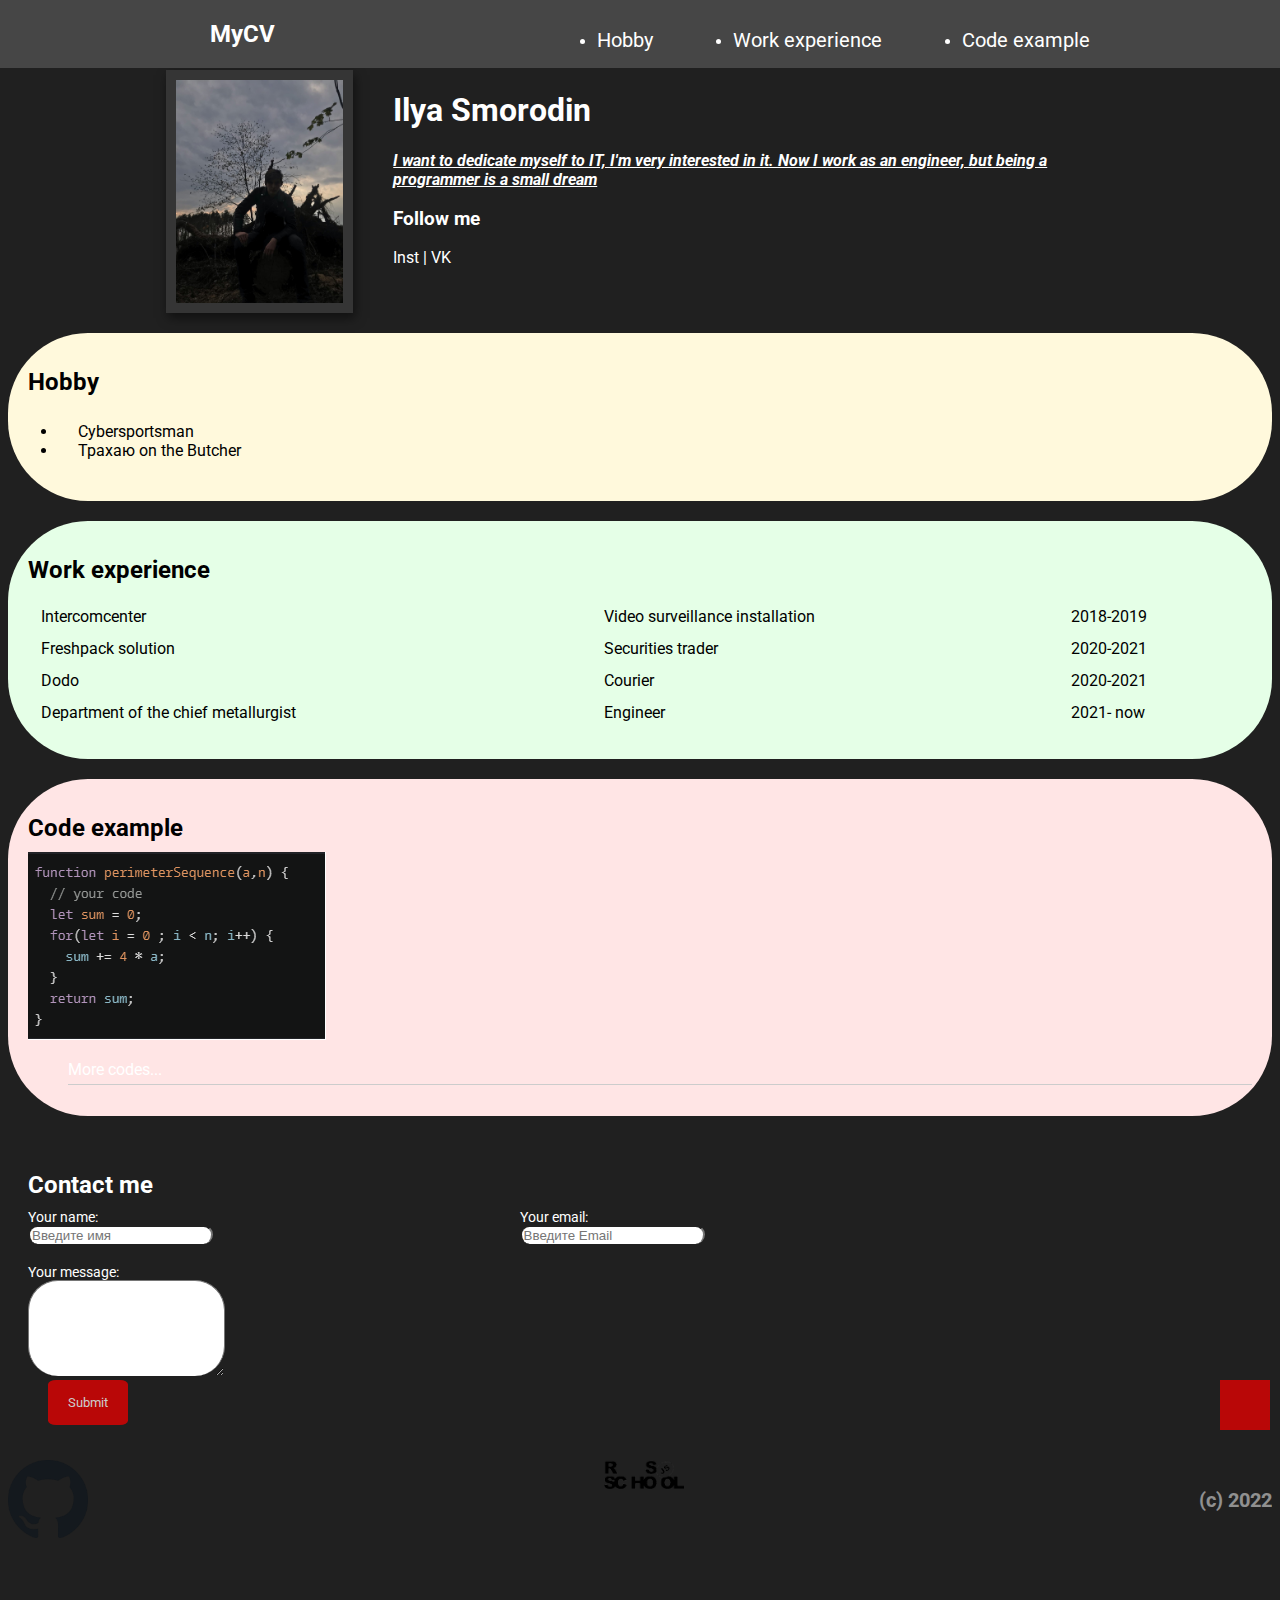
==== index.html @ ec7a01c9 "fix: edit cv files" ====
<!DOCTYPE html>
<html lang="en">

<head>
    <meta charset="UTF-8">
    <meta http-equiv="X-UA-Compatible" content="IE=edge">
    <meta name="viewport" content="width=device-width, initial-scale=1.0">
    <title>Ilya Smorodin CV</title>
    <link href="stylecv.css" rel="stylesheet" />
</head>

<body>
    <Header class="header">
        <div class="wrapper">
            <div class="header_wrapper">
                <div class="header_logo">
                    <h2 class="CV">MyCV</h2>
                </div>
                <nav class="nav">
                    <ul class="header_list">
                        <li class="header_items">
                            <a href="#" class="header_link">
                                Hobby
                            </a>
                        </li>
                        <li class="header_items">
                            <a href="#" class="header_link">
                                Work experience
                            </a>
                        </li>
                        <li class="header_items">
                            <a href="#" class="header_link">
                                Code example
                            </a>
                        </li>
                    </ul>
                </nav>
            </div>
        </div>
    </Header>
    <!-- <a href="https://vk.com/smorodinz">
    <img class="box1" src="pudgeCV.jpg"></img> -->
    <div class="contact">
        <div class="container">
            <div class="info">
                <img class="hero_box" src="FORCVjpg.jpg" alt="no signal,sorry" />
                <div class="info-text">
                    <h1>Ilya Smorodin</h1>
                    <p>I want to dedicate myself to IT, I'm very interested in it. Now I work as an engineer, but being
                        a programmer is a small dream</p>


                    <h3>Follow me </h3>

                    <a href="https://www.instagram.com/nepokolibimyi/" target="_blank">Inst</a>
                    |
                    <a href="https://vk.com/smorodinz" target="_blank">VK</a>

                </div>
            </div>
        </div>
    </div>
    <div class="card bg-yellow">
        <h2 class="name1">Hobby</h2>
        <ol class="list">
            <li>Cybersportsman</li>
            <li>Трахаю on the Butcher</li>
        </ol>
    </div>
    <div class="card bg-green">
        <h2 class="name1">Work experience</h2>
        <table class="table">
            <tr>
                <td>Intercomcenter</td>
                <td>Video surveillance installation</td>
                <td>2018-2019</td>
            </tr>
            <tr>
                <td>Freshpack solution</td>
                <td>Securities trader</td>
                <td>2020-2021</td>
            </tr>
            <tr>
                <td>Dodo</td>
                <td>Courier</td>
                <td>2020-2021</td>
            </tr>
            <tr>
                <td>Department of the chief metallurgist</td>
                <td>Engineer</td>
                <td>2021- now</td>
            </tr>
        </table>
    </div>
    <div class="card bg-red">
        <h2 class="name1">Code example</h2>
        <img class="code" src="CODE.png" alt="no signal,sorry" />
        <ul class="link-list">
            <a href="Kyrsi.html" target="_blank">
                <li><a href="Kyrsi.html" target="_blank">More codes...</a></li>
            </a>
            <!--<a href="Kyrsi.html" target="_blank">
            <li>Lesson 2</li>
        </a>-->
        </ul>
    </div>
    <div class="card">
        <h2>Contact me</h2>
        <form action="/">
            <div class="row">
                <div class="form-group">
                    <label for="name">Your name:</label>
                    <input TYPE="text" id="name" placeholder="Введите имя">
                </div>
                <div class="form-group">

                    <label for="Emale">Your email:</label>
                    <input TYPE="email" id="Emale" placeholder="Введите Email">
                </div>
            </div>
            <div class="form-group">
                <label for="text">Your message:</label>

                <textarea id="text" rows="5"></textarea>
            </div>
            <div class="box1">
            </div>
            <input class="btn" type="submit">
        </form>
    </div>
    <footer class="footer">
        <div class="githublogo">
            <a href="https://github.com/Ilyasmorodin" target="_blank"> <img src="githublogo.png"
                    alt="no signal,sorry" /></a>
        </div>
        <div class="footerschool">
            <a href="https://app.rs.school/profile" target="_blank"><img src="rslogo.png" alt="no signal,sorry" /></a>
        </div>
        <div class="footer__year">
            <p>(c) 2022</p>
        </div>
    </footer>
    <div style="margin-bottom: 500px;">
    </div>
</body>

</html>
---- stylecv.css ----
@import url('https://fonts.googleapis.com/css2?family=Roboto&display=swap');

body {
    background-color: rgb(32, 32, 32);
    color: #ffffff;

    margin-top: 40px;
    font-size: 16px;
    font-weight: normal;
    font-family: 'Roboto', sans-serif;
    
}

a {
    color:#ffffff;
    text-decoration: none;
    
}

a:hover {
    text-decoration: underline ;
}

a:active {
    color: rgb(16, 40, 61);
}


/* .ava {
    width: 200px;
    border-radius: 30px;
} */



.info {

    display: flex;
    margin-bottom: 20px;
}

@media (max-widht: 700px) {
    .info{
        text-align: center;
        display: block;
    }
}


.info-text {
    color: rgb(255, 255, 255);
    margin-left: 40px;
}

.info-text h4 {
    margin-bottom: 10px;
}

.info p {
    color: rgb(255, 255, 255);
    margin: 0;
    font-style: italic;
    font-weight: bold;
    text-decoration: underline;

}
 

.container {
max-width: 75%;
margin: auto;
padding-top: 30px;
}


.bg-yellow {
    background: #fff9dc;
}

.bg-green {
    background: #e5ffe7;
}

.bg-red {
    background: #ffe5e5;
}

.name1{
    color: #000;
}

.card {
    padding: 15px 20px;
    margin-bottom: 20px;
    border-radius: 80px;
}

.card h2 {
    margin-bottom: 10px;
}
 .list {
     padding: 10px;
     list-style: disc;
 }
 
 .list li {
    margin-left: 20px;
    padding-left: 20px;
     color: #000000;
    
 }

 .table {
     padding: 10px;
     width: 100%;
 } 
 .table td {
     padding-bottom: 10px
     
 }

.table td:nth-child(1),
td:nth-child(2),td:nth-child(3) {
      color: #000;
}

.link-list {
    color: #000000;
    list-style: none;
}

a:visited {
    color: rgb(0, 0, 0);
}

.link-list li {
    color: #000000;
    margin-bottom: 10px;
    padding-bottom: 5px;
    border-bottom: 1px solid #ccc;
}

.contact h2 {
    text-align: center;
}

.form-group label {
    display: block;
    font-size: 14px;
    color: #ffffff;
}

.form-group input {

    border-bottom: 2px;
    border-radius: 20px;
   
}

.form-group textarea {

    border-bottom: 2px;
    border-radius: 30px;
    padding: 10px 10px 10px 10px;
}

.row {
    display: flex;
    margin-bottom: 20px;

}

.row > .form-group {
width: 40%;
margin-right: 2px;
}

.btn {
    background: #b90707;
    padding: 15px 20px;
    color: #ccc;
    border: none;
    font-family: inherit;
    cursor: pointer;
    margin-left: 20px;
    border-radius: 10%;
}

.btn:hover {
    opacity: 0.9;
}

.hero_box {
    width: 200px;
    justify-self: center;
    overflow: hidden;
    background-image: linear-gradient(to top, #ff9a9e 0%, #fecfef 99%, #fecfef 100%);
    border: 10px solid rgb(53, 53, 53);
    box-shadow: 2px 5px 10px rgba(0,0,0,0.5);

    animation: ava-animate 5s infinite alternate;
}

@keyframes ava-animate {
    0% {
        border-radius: 30% 70% 70% 30% / 30% 30% 70% 70%  ;
    }
    40% {
        border-radius: 79% 21% 70% 30% / 71% 66% 34% 29% ;
    }
    
    60% {
        border-radius: 48% 52% 18% 82% / 26% 66% 34% 74% ;
    }
    
    100% {
        border-radius: 11% 89% 18% 82% / 75% 12% 88% 25%  ;
    }
}

.pudge {

   width: 200px;
   border-radius: 30%;
   justify-self: center;

}
 .textpudge {
    text-align: center;
    display: block;
 }

 .box1 {
     position: fixed;
     right: 10px;
     width: 50px;
     height: 50px;
     background: #b90707;
 }
 

 /* ul {
    position: fixed;
    top: 0;
    width: 100%;
} */
.wrapper {
    max-width: 1060px;
    margin: 0 auto;
}

.header {
    background-color: #464646;
    position: fixed;
    top: 0;
    left: 0;
    width: 100%;
}

.header_wrapper {
    display: flex;
    flex-wrap: wrap;
    align-items: flex-end;
    justify-content: space-between;
}

.header_list {
    display: flex;
    flex-wrap: wrap;

}

.header_items {
margin-right: 80px;
}

.header_link {
    font-size: 20px;
    line-height: 24px;
    color: rgb(255, 255, 255);
    text-decoration: none;
}

.header_link:hover, .header_link:active {
    opacity: .75;
}

.CV {
    margin-left: 100px;
}

.footer {
    margin: 0px auto;
    display: flex;
    justify-content: space-between;
  }
  .footer a img {
    width: 80px;
  }
  .footer__school a img {
    width: 100px;
    height: 40px;
  }
  .footer__year {
    opacity: 0.5;
    font-size: 20px;
    line-height: 40px;
    font-weight: bold;
  }
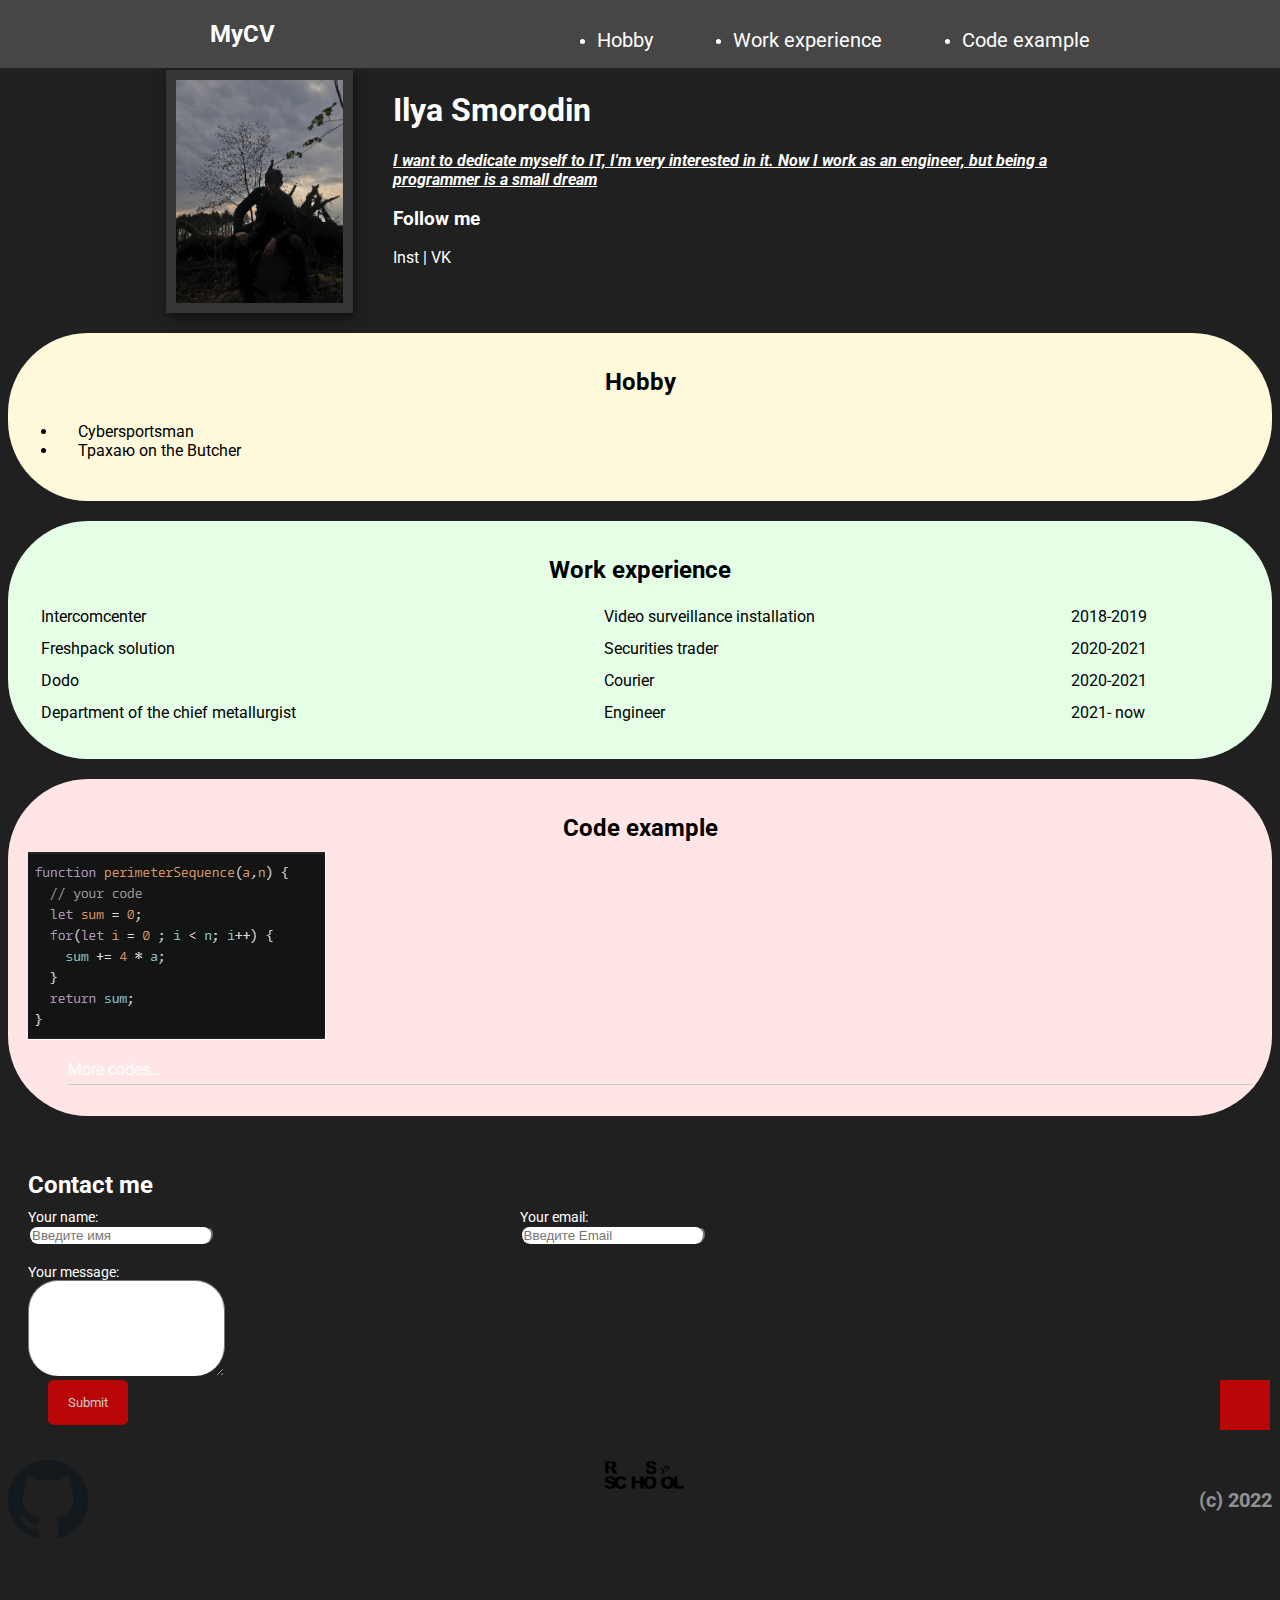
==== commit f28c49e5: "fix: edit cv files" ====
--- a/index.html
+++ b/index.html
@@ -96,7 +96,6 @@
         <h2 class="name1">Code example</h2>
         <img class="code" src="CODE.png" alt="no signal,sorry" />
         <ul class="link-list">
-            <a href="Kyrsi.html" target="_blank">
                 <li><a href="Kyrsi.html" target="_blank">More codes...</a></li>
             </a>
             <!--<a href="Kyrsi.html" target="_blank">
--- a/stylecv.css
+++ b/stylecv.css
@@ -87,6 +87,9 @@
 }
 
 .name1{
+    justify-content: center;
+    display: flex;
+    align-items: center;
     color: #000;
 }
 
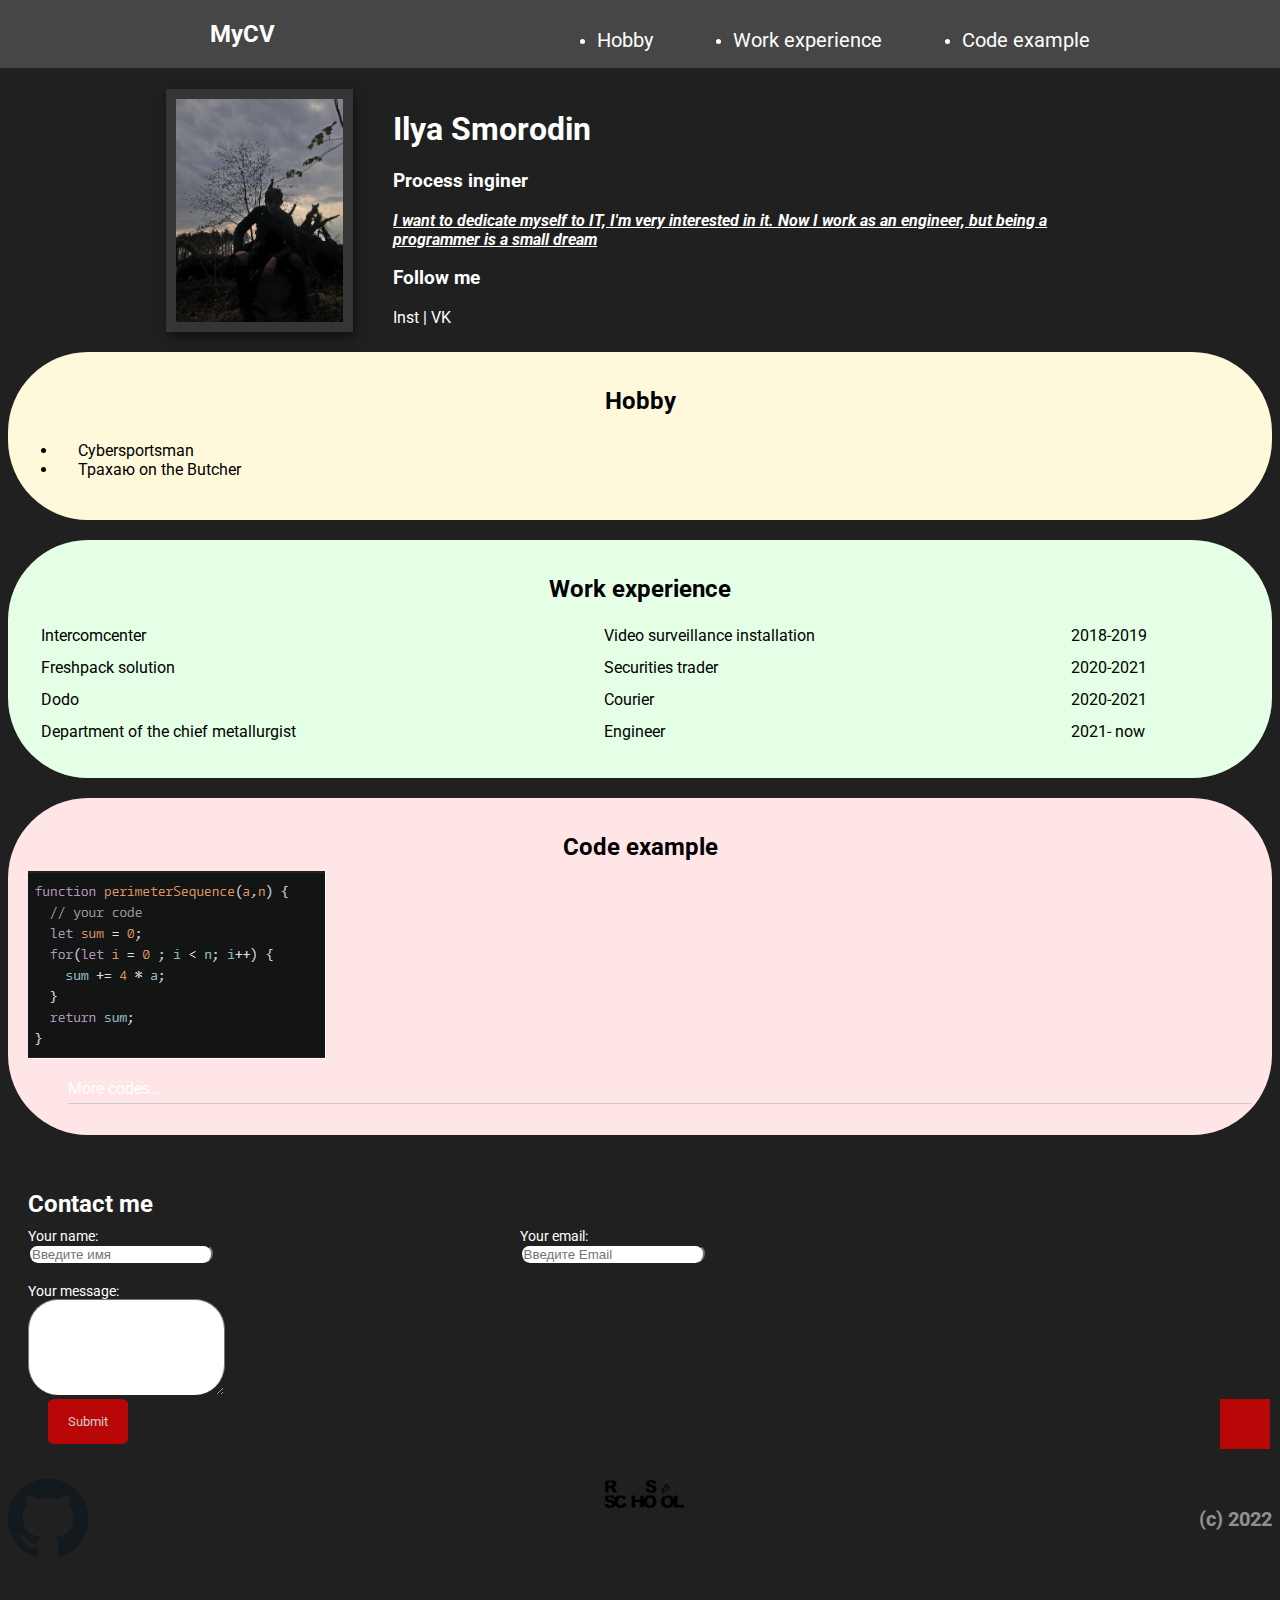
==== commit 296f0672: "fix: edit cv files" ====
--- a/index.html
+++ b/index.html
@@ -9,7 +9,7 @@
     <link href="stylecv.css" rel="stylesheet" />
 </head>
 
-<body>
+<>
     <Header class="header">
         <div class="wrapper">
             <div class="header_wrapper">
@@ -40,12 +40,14 @@
     </Header>
     <!-- <a href="https://vk.com/smorodinz">
     <img class="box1" src="pudgeCV.jpg"></img> -->
+<main>
     <div class="contact">
         <div class="container">
             <div class="info">
                 <img class="hero_box" src="FORCVjpg.jpg" alt="no signal,sorry" />
                 <div class="info-text">
                     <h1>Ilya Smorodin</h1>
+                    <h3>Process inginer</h3>
                     <p>I want to dedicate myself to IT, I'm very interested in it. Now I work as an engineer, but being
                         a programmer is a small dream</p>
 
@@ -97,7 +99,6 @@
         <img class="code" src="CODE.png" alt="no signal,sorry" />
         <ul class="link-list">
                 <li><a href="Kyrsi.html" target="_blank">More codes...</a></li>
-            </a>
             <!--<a href="Kyrsi.html" target="_blank">
             <li>Lesson 2</li>
         </a>-->
@@ -127,6 +128,7 @@
             <input class="btn" type="submit">
         </form>
     </div>
+</main>
     <footer class="footer">
         <div class="githublogo">
             <a href="https://github.com/Ilyasmorodin" target="_blank"> <img src="githublogo.png"
--- a/stylecv.css
+++ b/stylecv.css
@@ -134,7 +134,7 @@
 }
 
 a:visited {
-    color: rgb(0, 0, 0);
+    color: rgb(151, 151, 151);
 }
 
 .link-list li {
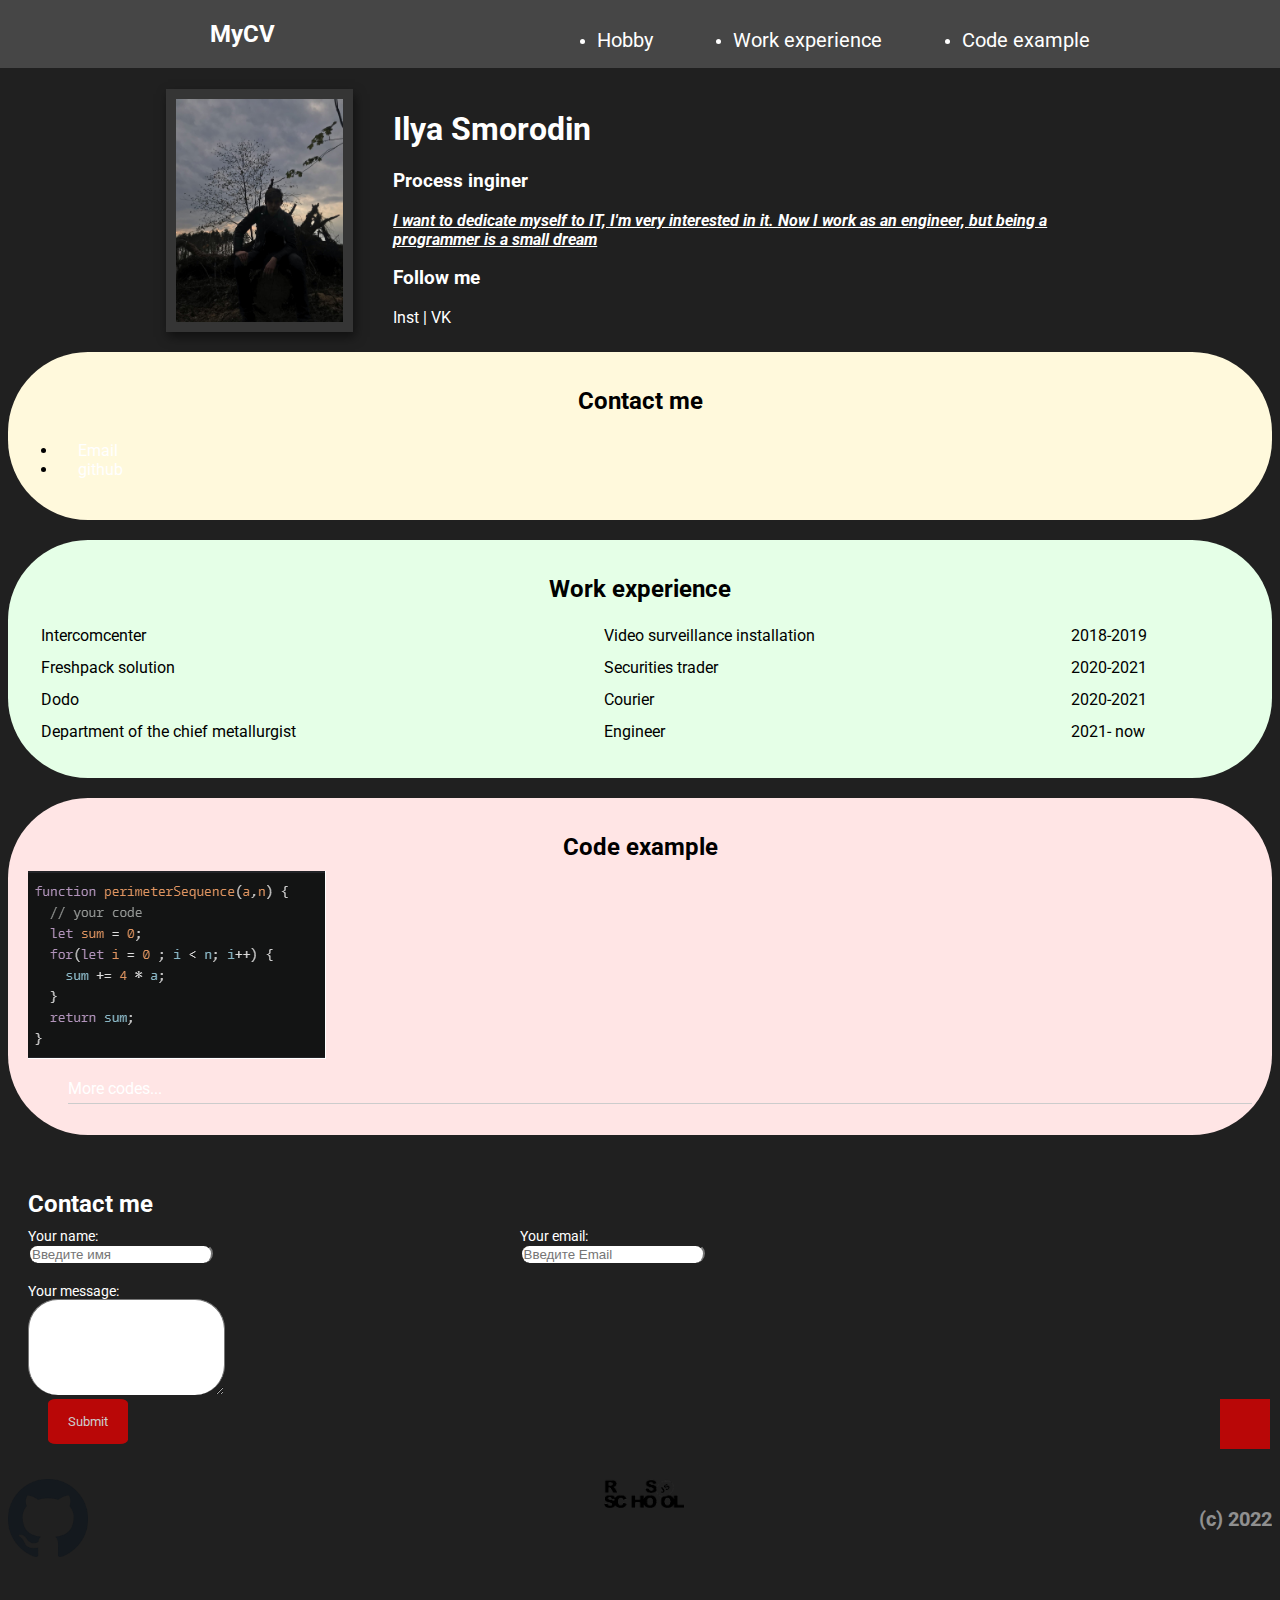
==== commit cd06b85f: "fix: edit cv files" ====
--- a/index.html
+++ b/index.html
@@ -63,10 +63,10 @@
         </div>
     </div>
     <div class="card bg-yellow">
-        <h2 class="name1">Hobby</h2>
+        <h2 class="name1">Contact me</h2>
         <ol class="list">
-            <li>Cybersportsman</li>
-            <li>Трахаю on the Butcher</li>
+            <li><a href="https://stavarsmorodinz@gmail.com" target="_blank">Email</a></li>
+            <li><a href="https://github.com/Ilyasmorodin" target="_blank">github</a></li>
         </ol>
     </div>
     <div class="card bg-green">
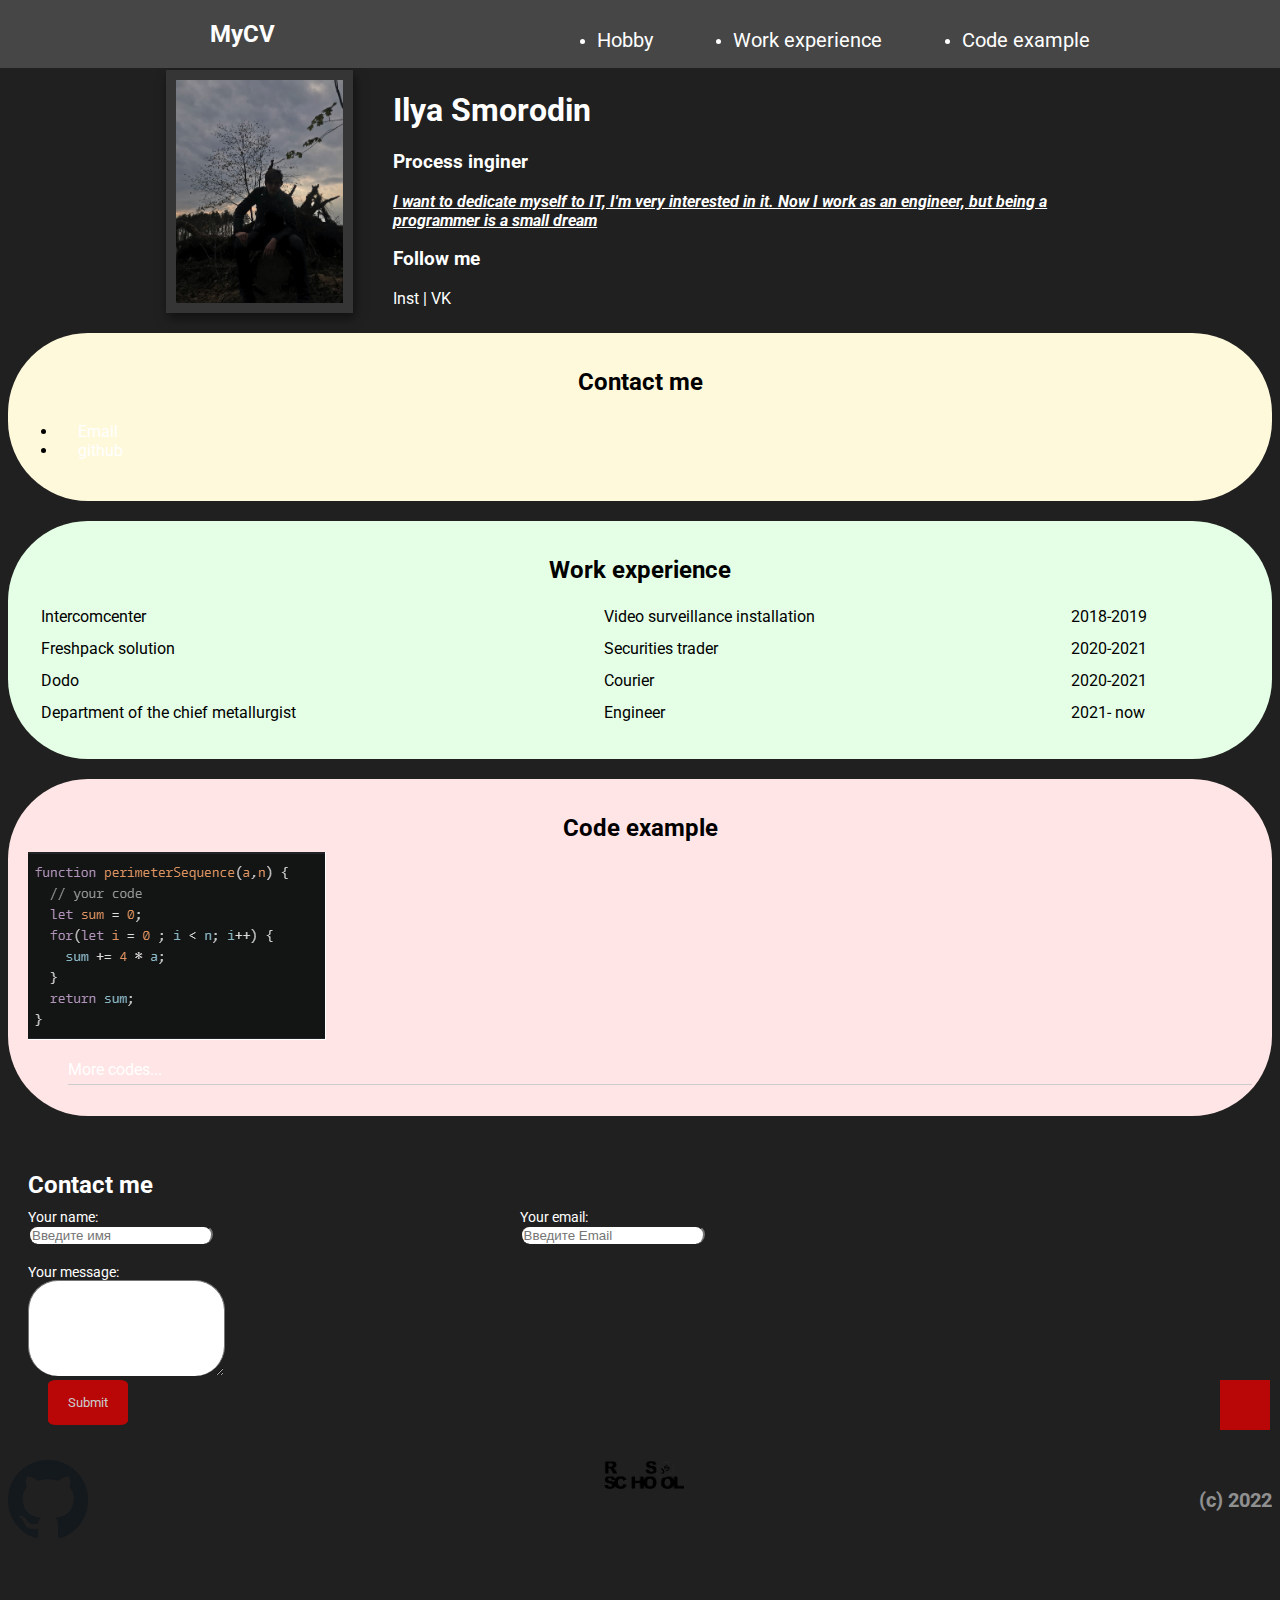
==== commit ee6324ca: "fix: edit cv files" ====
--- a/index.html
+++ b/index.html
@@ -8,8 +8,6 @@
     <title>Ilya Smorodin CV</title>
     <link href="stylecv.css" rel="stylesheet" />
 </head>
-
-<>
     <Header class="header">
         <div class="wrapper">
             <div class="header_wrapper">
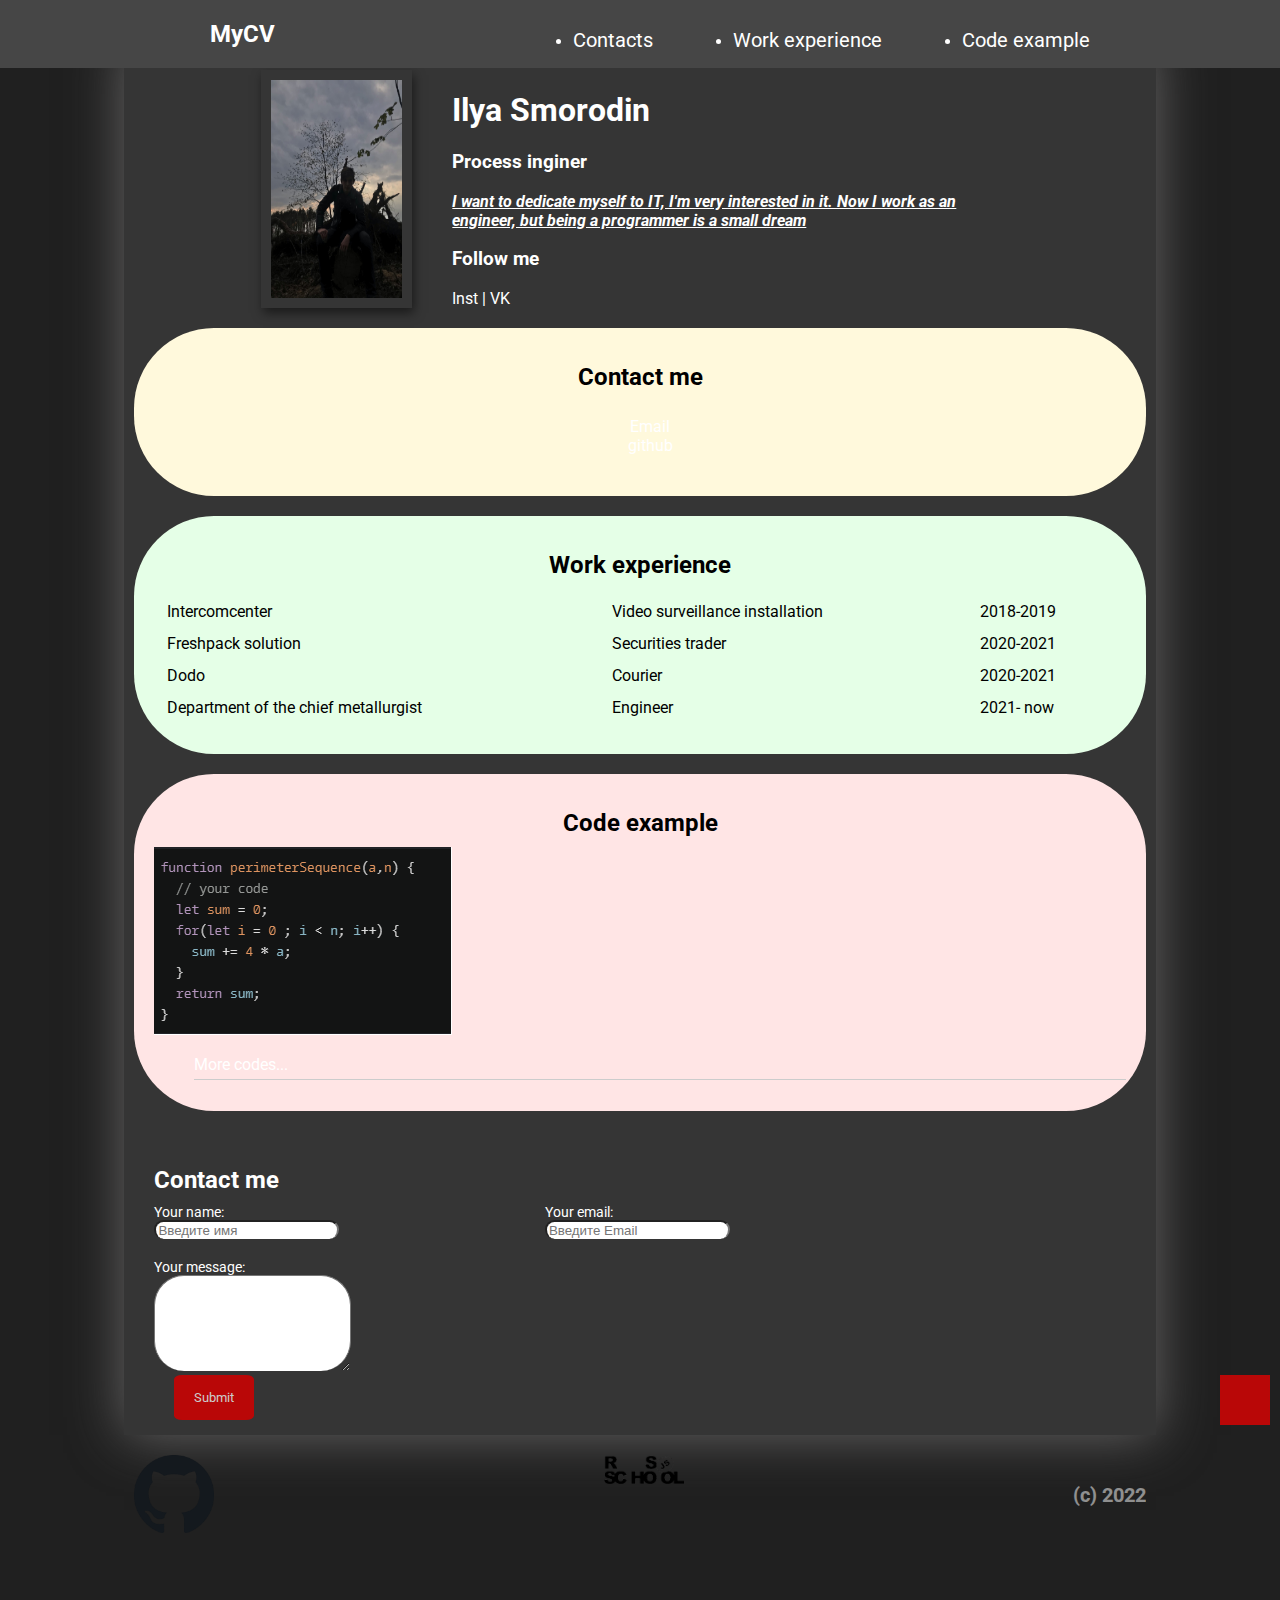
==== commit 6dd153f5: "fix: edit cv files" ====
--- a/index.html
+++ b/index.html
@@ -17,17 +17,17 @@
                 <nav class="nav">
                     <ul class="header_list">
                         <li class="header_items">
-                            <a href="#" class="header_link">
-                                Hobby
+                            <a href="#contacts" class="header_link">
+                                Contacts
                             </a>
                         </li>
                         <li class="header_items">
-                            <a href="#" class="header_link">
+                            <a href="#Work" class="header_link">
                                 Work experience
                             </a>
                         </li>
                         <li class="header_items">
-                            <a href="#" class="header_link">
+                            <a href="#Code" class="header_link">
                                 Code example
                             </a>
                         </li>
@@ -38,7 +38,7 @@
     </Header>
     <!-- <a href="https://vk.com/smorodinz">
     <img class="box1" src="pudgeCV.jpg"></img> -->
-<main>
+<main class="widht">
     <div class="contact">
         <div class="container">
             <div class="info">
@@ -60,14 +60,14 @@
             </div>
         </div>
     </div>
-    <div class="card bg-yellow">
+    <div class="card bg-yellow" id="contacts">
         <h2 class="name1">Contact me</h2>
         <ol class="list">
             <li><a href="https://stavarsmorodinz@gmail.com" target="_blank">Email</a></li>
             <li><a href="https://github.com/Ilyasmorodin" target="_blank">github</a></li>
         </ol>
     </div>
-    <div class="card bg-green">
+    <div class="card bg-green" id="Work">
         <h2 class="name1">Work experience</h2>
         <table class="table">
             <tr>
@@ -92,7 +92,7 @@
             </tr>
         </table>
     </div>
-    <div class="card bg-red">
+    <div class="card bg-red" id="Code">
         <h2 class="name1">Code example</h2>
         <img class="code" src="CODE.png" alt="no signal,sorry" />
         <ul class="link-list">
--- a/stylecv.css
+++ b/stylecv.css
@@ -108,9 +108,10 @@
  }
  
  .list li {
-    margin-left: 20px;
+    text-align: center;
+    display: block;
     padding-left: 20px;
-     color: #000000;
+    color: #000000;
     
  }
 
@@ -311,3 +312,14 @@
     line-height: 40px;
     font-weight: bold;
   }
+  .widht {
+      box-shadow: 0 0 50px rgb(102, 101, 101);
+    padding: 0 10px 0 10px;
+    background-color: #353535;
+}
+.widht,
+footer {
+    margin: 0 auto;
+    max-width: 80%;
+    min-width: 50%;
+}
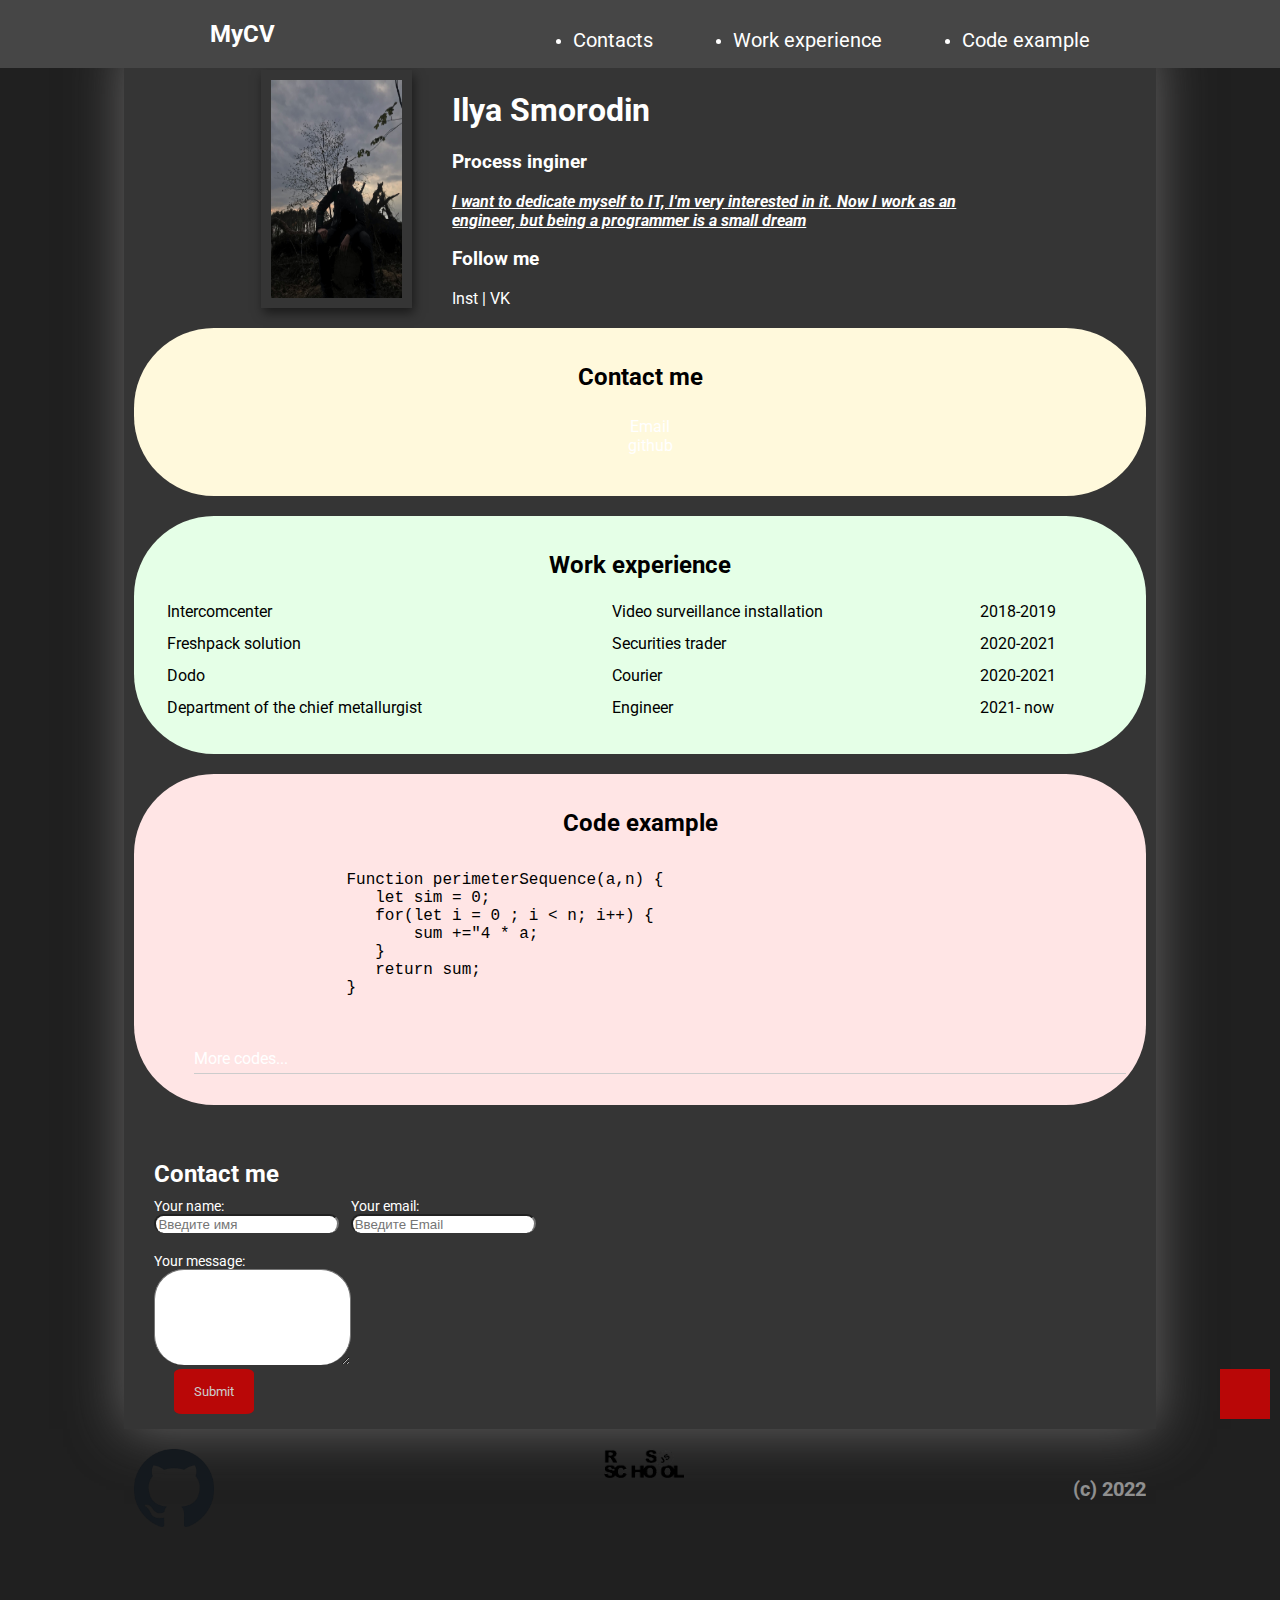
==== commit 87de35f0: "fix: edit cv files" ====
--- a/index.html
+++ b/index.html
@@ -2,145 +2,150 @@
 <html lang="en">
 
 <head>
-    <meta charset="UTF-8">
-    <meta http-equiv="X-UA-Compatible" content="IE=edge">
-    <meta name="viewport" content="width=device-width, initial-scale=1.0">
+    <meta charset="UTF-8" />
+    <meta http-equiv="X-UA-Compatible" content="IE=edge" />
+    <meta name="viewport" content="width=device-width, initial-scale=1.0" />
     <title>Ilya Smorodin CV</title>
     <link href="stylecv.css" rel="stylesheet" />
 </head>
-    <Header class="header">
-        <div class="wrapper">
-            <div class="header_wrapper">
-                <div class="header_logo">
-                    <h2 class="CV">MyCV</h2>
-                </div>
-                <nav class="nav">
-                    <ul class="header_list">
-                        <li class="header_items">
-                            <a href="#contacts" class="header_link">
-                                Contacts
-                            </a>
-                        </li>
-                        <li class="header_items">
-                            <a href="#Work" class="header_link">
-                                Work experience
-                            </a>
-                        </li>
-                        <li class="header_items">
-                            <a href="#Code" class="header_link">
-                                Code example
-                            </a>
-                        </li>
-                    </ul>
-                </nav>
+<header class="header">
+    <div class="wrapper">
+        <div class="header_wrapper">
+            <div class="header_logo">
+                <h2 class="CV">MyCV</h2>
             </div>
+            <nav class="nav">
+                <ul class="header_list">
+                    <li class="header_items">
+                        <a href="#contacts" class="header_link"> Contacts </a>
+                    </li>
+                    <li class="header_items">
+                        <a href="#Work" class="header_link"> Work experience </a>
+                    </li>
+                    <li class="header_items">
+                        <a href="#Code" class="header_link"> Code example </a>
+                    </li>
+                </ul>
+            </nav>
         </div>
-    </Header>
+    </div>
+</header>
+
+<body>
     <!-- <a href="https://vk.com/smorodinz">
     <img class="box1" src="pudgeCV.jpg"></img> -->
-<main class="widht">
-    <div class="contact">
-        <div class="container">
-            <div class="info">
-                <img class="hero_box" src="FORCVjpg.jpg" alt="no signal,sorry" />
-                <div class="info-text">
-                    <h1>Ilya Smorodin</h1>
-                    <h3>Process inginer</h3>
-                    <p>I want to dedicate myself to IT, I'm very interested in it. Now I work as an engineer, but being
-                        a programmer is a small dream</p>
+    <main class="widht">
+        <div class="contact">
+            <div class="container">
+                <div class="info">
+                    <img class="hero_box" src="FORCVjpg.jpg" alt="no signal,sorry" />
+                    <div class="info-text">
+                        <h1>Ilya Smorodin</h1>
+                        <h3>Process inginer</h3>
+                        <p>I want to dedicate myself to IT, I'm very interested in it. Now I work as an engineer, but
+                            being a programmer is a small dream</p>
 
+                        <h3>Follow me</h3>
 
-                    <h3>Follow me </h3>
-
-                    <a href="https://www.instagram.com/nepokolibimyi/" target="_blank">Inst</a>
-                    |
-                    <a href="https://vk.com/smorodinz" target="_blank">VK</a>
-
+                        <a href="https://www.instagram.com/nepokolibimyi/" target="_blank">Inst</a>
+                        |
+                        <a href="https://vk.com/smorodinz" target="_blank">VK</a>
+                    </div>
                 </div>
             </div>
         </div>
-    </div>
-    <div class="card bg-yellow" id="contacts">
-        <h2 class="name1">Contact me</h2>
-        <ol class="list">
-            <li><a href="https://stavarsmorodinz@gmail.com" target="_blank">Email</a></li>
-            <li><a href="https://github.com/Ilyasmorodin" target="_blank">github</a></li>
-        </ol>
-    </div>
-    <div class="card bg-green" id="Work">
-        <h2 class="name1">Work experience</h2>
-        <table class="table">
-            <tr>
-                <td>Intercomcenter</td>
-                <td>Video surveillance installation</td>
-                <td>2018-2019</td>
-            </tr>
-            <tr>
-                <td>Freshpack solution</td>
-                <td>Securities trader</td>
-                <td>2020-2021</td>
-            </tr>
-            <tr>
-                <td>Dodo</td>
-                <td>Courier</td>
-                <td>2020-2021</td>
-            </tr>
-            <tr>
-                <td>Department of the chief metallurgist</td>
-                <td>Engineer</td>
-                <td>2021- now</td>
-            </tr>
-        </table>
-    </div>
-    <div class="card bg-red" id="Code">
-        <h2 class="name1">Code example</h2>
-        <img class="code" src="CODE.png" alt="no signal,sorry" />
-        <ul class="link-list">
+        <div class="card bg-yellow" id="contacts">
+            <h2 class="name1">Contact me</h2>
+            <ol class="list">
+                <li>
+                    <a href="https://stavarsmorodinz@gmail.com" target="_blank">Email</a>
+                </li>
+                <li>
+                    <a href="https://github.com/Ilyasmorodin" target="_blank">github</a>
+                </li>
+            </ol>
+        </div>
+        <div class="card bg-green" id="Work">
+            <h2 class="name1">Work experience</h2>
+            <table class="table">
+                <tr>
+                    <td>Intercomcenter</td>
+                    <td>Video surveillance installation</td>
+                    <td>2018-2019</td>
+                </tr>
+                <tr>
+                    <td>Freshpack solution</td>
+                    <td>Securities trader</td>
+                    <td>2020-2021</td>
+                </tr>
+                <tr>
+                    <td>Dodo</td>
+                    <td>Courier</td>
+                    <td>2020-2021</td>
+                </tr>
+                <tr>
+                    <td>Department of the chief metallurgist</td>
+                    <td>Engineer</td>
+                    <td>2021- now</td>
+                </tr>
+            </table>
+        </div>
+        <div class="card bg-red" id="Code">
+            <h2 class="name1">Code example</h2>
+            <pre class="colorcode">
+                <code>
+                    Function perimeterSequence(a,n) {
+                       let sim = 0;
+                       for(let i = 0 ; i < n; i++) {
+                           sum +="4 * a;
+                       }
+                       return sum;
+                    }
+                </code>
+            </pre>
+            <ul class="link-list">
                 <li><a href="Kyrsi.html" target="_blank">More codes...</a></li>
-            <!--<a href="Kyrsi.html" target="_blank">
+                <!--<a href="Kyrsi.html" target="_blank">
             <li>Lesson 2</li>
         </a>-->
-        </ul>
-    </div>
-    <div class="card">
-        <h2>Contact me</h2>
-        <form action="/">
-            <div class="row">
-                <div class="form-group">
-                    <label for="name">Your name:</label>
-                    <input TYPE="text" id="name" placeholder="Введите имя">
+            </ul>
+        </div>
+        <div class="card">
+            <h2>Contact me</h2>
+            <form action="/">
+                <div class="row">
+                    <div class="form-group">
+                        <label for="name">Your name:</label>
+                        <input type="text" id="name" placeholder="Введите имя" />
+                    </div>
+                    <div class="form-group">
+                        <label for="Emale">Your email:</label>
+                        <input type="email" id="Emale" placeholder="Введите Email" />
+                    </div>
                 </div>
                 <div class="form-group">
+                    <label for="text">Your message:</label>
 
-                    <label for="Emale">Your email:</label>
-                    <input TYPE="email" id="Emale" placeholder="Введите Email">
+                    <textarea id="text" rows="5"></textarea>
                 </div>
-            </div>
-            <div class="form-group">
-                <label for="text">Your message:</label>
-
-                <textarea id="text" rows="5"></textarea>
-            </div>
-            <div class="box1">
-            </div>
-            <input class="btn" type="submit">
-        </form>
+                <div class="box1"></div>
+                <input class="btn" type="submit" />
+            </form>
+        </div>
+    </main>
+</body>
+<footer class="footer">
+    <div class="githublogo">
+        <a href="https://github.com/Ilyasmorodin" target="_blank"> <img src="githublogo.png"
+                alt="no signal,sorry" /></a>
     </div>
-</main>
-    <footer class="footer">
-        <div class="githublogo">
-            <a href="https://github.com/Ilyasmorodin" target="_blank"> <img src="githublogo.png"
-                    alt="no signal,sorry" /></a>
-        </div>
-        <div class="footerschool">
-            <a href="https://app.rs.school/profile" target="_blank"><img src="rslogo.png" alt="no signal,sorry" /></a>
-        </div>
-        <div class="footer__year">
-            <p>(c) 2022</p>
-        </div>
-    </footer>
-    <div style="margin-bottom: 500px;">
+    <div class="footerschool">
+        <a href="https://app.rs.school/profile" target="_blank"><img src="rslogo.png" alt="no signal,sorry" /></a>
     </div>
-</body>
+    <div class="footer__year">
+        <p>(c) 2022</p>
+    </div>
+</footer>
+<div style="margin-bottom: 500px"></div>
 
 </html>--- a/stylecv.css
+++ b/stylecv.css
@@ -176,7 +176,7 @@
 }
 
 .row > .form-group {
-width: 40%;
+width: 20%;
 margin-right: 2px;
 }
 
@@ -323,3 +323,8 @@
     max-width: 80%;
     min-width: 50%;
 }
+ 
+.colorcode {
+    display: block;
+    color: #000000;
+}